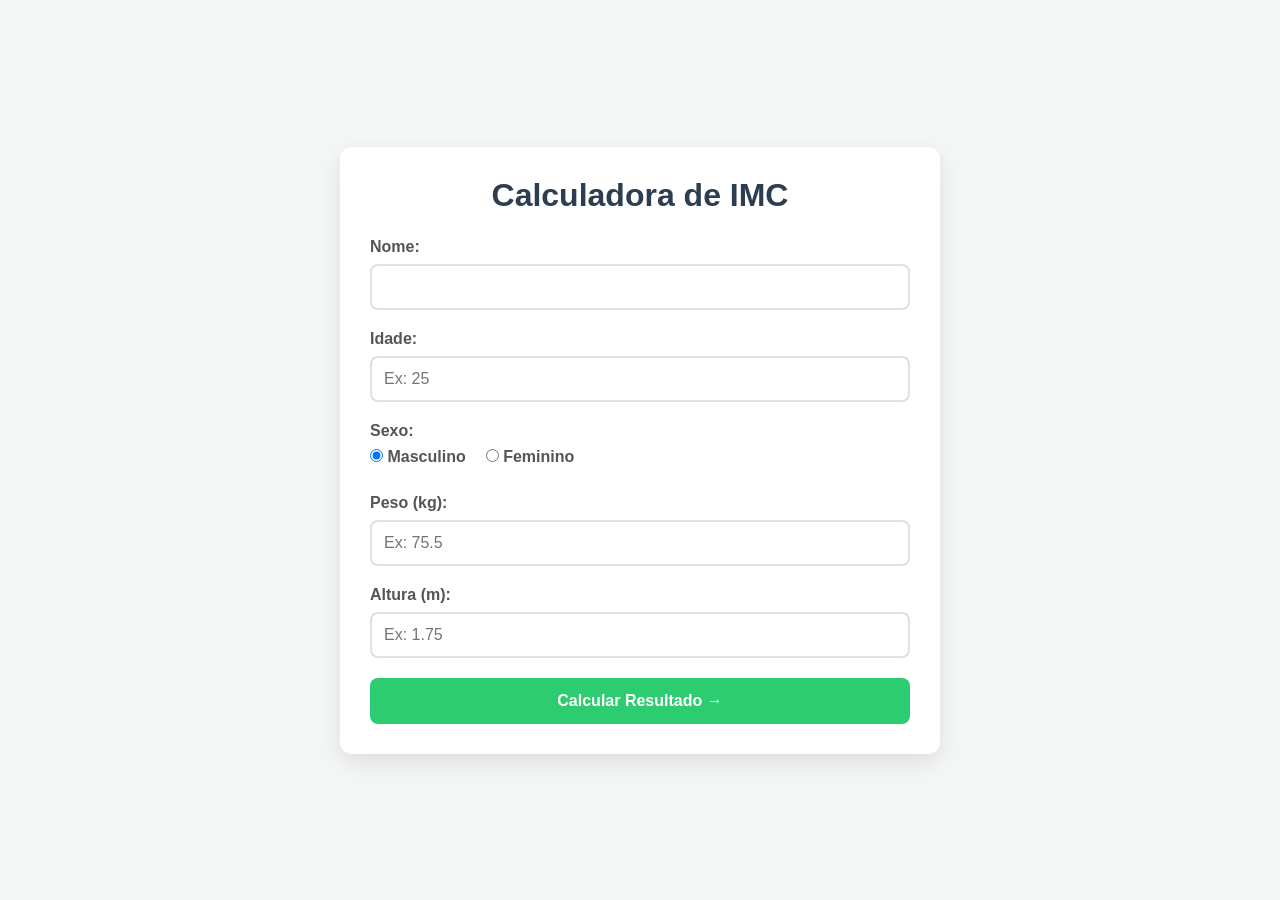
==== resultado.html @ 2f662a0d "Versão 1" ====
<!DOCTYPE html>
<html lang="pt-BR">

<head>
    <meta charset="UTF-8">
    <meta name="viewport" content="width=device-width, initial-scale=1.0">
    <title>Calculadora de IMC - Resultado</title>
    <link rel="stylesheet" href="style.css">
    <style>
        .resultado-box {
            text-align: center;
            padding: 20px;
            background: #f8f9fa;
            border-radius: 8px;
            margin-bottom: 20px;
        }
        
        .imc-valor {
            font-size: 48px;
            font-weight: bold;
            color: #e74c3c;
            margin: 10px 0;
        }
        
        .classificacao {
            font-size: 20px;
            font-weight: 600;
            color: #2c3e50;
        }
        
        .info-user {
            font-size: 15px;
            color: #7f8c8d;
            margin-bottom: 15px;
        }
    </style>
</head>

<body>

    <div class="container">
        <h2>Seu Resultado</h2>

        <div class="resultado-box">
            <p class="info-user" id="cumprimento">Olá!</p>
            <p>Seu IMC calculado é:</p>
            <div class="imc-valor" id="imcNumero">0.0</div>
            <p class="classificacao" id="imcStatus">Carregando...</p>
        </div>

        <div class="table-container">
            <h3>Tabela de Referência Média</h3>
            <p style="font-size: 12px; color: #7f8c8d; text-align: center; margin-bottom: 10px;">
                Valores médios populacionais saudáveis para comparação:
            </p>
            <table>
                <thead>
                    <tr>
                        <th>Faixa Etária</th>
                        <th>Sexo</th>
                        <th>Peso Médio</th>
                        <th>Altura Média</th>
                        <th>IMC Ideal</th>
                    </tr>
                </thead>
                <tbody id="corpoTabela">
                    <tr id="ref-jovem-m">
                        <td>18 - 24 anos</td>
                        <td>Masc</td>
                        <td>72 kg</td>
                        <td>1.75 m</td>
                        <td>23.5</td>
                    </tr>
                    <tr id="ref-jovem-f">
                        <td>18 - 24 anos</td>
                        <td>Fem</td>
                        <td>61 kg</td>
                        <td>1.63 m</td>
                        <td>23.0</td>
                    </tr>
                    <tr id="ref-adulto-m">
                        <td>25 - 44 anos</td>
                        <td>Masc</td>
                        <td>78 kg</td>
                        <td>1.76 m</td>
                        <td>25.2</td>
                    </tr>
                    <tr id="ref-adulto-f">
                        <td>25 - 44 anos</td>
                        <td>Fem</td>
                        <td>66 kg</td>
                        <td>1.64 m</td>
                        <td>24.5</td>
                    </tr>
                    <tr id="ref-meia-m">
                        <td>45 - 64 anos</td>
                        <td>Masc</td>
                        <td>81 kg</td>
                        <td>1.74 m</td>
                        <td>26.7</td>
                    </tr>
                    <tr id="ref-meia-f">
                        <td>45 - 64 anos</td>
                        <td>Fem</td>
                        <td>70 kg</td>
                        <td>1.61 m</td>
                        <td>27.0</td>
                    </tr>
                    <tr id="ref-idoso-m">
                        <td>65+ anos</td>
                        <td>Masc</td>
                        <td>75 kg</td>
                        <td>1.70 m</td>
                        <td>26.0</td>
                    </tr>
                    <tr id="ref-idoso-f">
                        <td>65+ anos</td>
                        <td>Fem</td>
                        <td>65 kg</td>
                        <td>1.57 m</td>
                        <td>26.4</td>
                    </tr>
                </tbody>
            </table>
        </div>

        <a href="index.html" class="btn-secondary">← Calcular Novamente</a>
    </div>

    <script>
        document.addEventListener('DOMContentLoaded', function() {
            const dadosObtidos = localStorage.getItem('dadosIMC');

            if (!dadosObtidos) {
                alert('Nenhum dado encontrado!');
                window.location.href = 'index.html';
                return;
            }

            const usuario = JSON.parse(dadosObtidos);
            const imc = usuario.peso / (usuario.altura * usuario.altura);

            let classificacao = "";
            if (imc < 18.5) classificacao = "Abaixo do peso";
            else if (imc >= 18.5 && imc < 24.9) classificacao = "Peso normal";
            else if (imc >= 25 && imc < 29.9) classificacao = "Sobrepeso";
            else if (imc >= 30 && imc < 34.9) classificacao = "Obesidade Grau I";
            else if (imc >= 35 && imc < 39.9) classificacao = "Obesidade Grau II";
            else classificacao = "Obesidade Grau III";

            const textoSexo = usuario.sexo === 'M' ? 'Masculino' : 'Feminino';
            document.getElementById('cumprimento').innerText = `Olá, ${usuario.nome}! Você tem ${usuario.idade} anos e selecionou o sexo ${textoSexo}.`;
            document.getElementById('imcNumero').innerText = imc.toFixed(1);
            document.getElementById('imcStatus').innerText = classificacao;

            const campoImc = document.getElementById('imcNumero');
            if (classificacao === "Peso normal") campoImc.style.color = "#2ecc71";
            else if (classificacao === "Sobrepeso" || classificacao === "Abaixo do peso") campoImc.style.color = "#f1c40f";
            else campoImc.style.color = "#e74c3c";

            let idLinhaDestaque = "";

            if (usuario.idade <= 24) {
                idLinhaDestaque = usuario.sexo === 'M' ? 'ref-jovem-m' : 'ref-jovem-f';
            } else if (usuario.idade >= 25 && usuario.idade <= 44) {
                idLinhaDestaque = usuario.sexo === 'M' ? 'ref-adulto-m' : 'ref-adulto-f';
            } else if (usuario.idade >= 45 && usuario.idade <= 64) {
                idLinhaDestaque = usuario.sexo === 'M' ? 'ref-meia-m' : 'ref-meia-f';
            } else {
                idLinhaDestaque = usuario.sexo === 'M' ? 'ref-idoso-m' : 'ref-idoso-f';
            }

            const linhaParaDestacar = document.getElementById(idLinhaDestaque);
            if (linhaParaDestacar) {
                linhaParaDestacar.classList.add('destaque-linha');
            }
        });
    </script>
</body>

</html>
---- style.css ----
.table-container {
    margin-top: 25px;
    width: 100%;
    overflow-x: auto;
    border-radius: 8px;
    border: 1px solid #e0e0e0;
}

table {
    width: 100%;
    border-collapse: collapse;
    font-size: 14px;
    background-color: #fff;
}

th,
td {
    padding: 12px 15px;
    text-align: center;
    vertical-align: middle;
}

th {
    background-color: #34495e;
    color: white;
    font-weight: 600;
    text-transform: uppercase;
    font-size: 12px;
    letter-spacing: 0.5px;
}

tr {
    border-bottom: 1px solid #e0e0e0;
}

tr:last-child {
    border-bottom: none;
}

tr:nth-child(even) {
    background-color: #f8f9fa;
}

.destaque-linha {
    background-color: #e8f4fd !important;
    font-weight: bold;
    color: #2980b9;
}

.destaque-linha td {
    border-top: 2px solid #3498db;
    border-bottom: 2px solid #3498db;
}
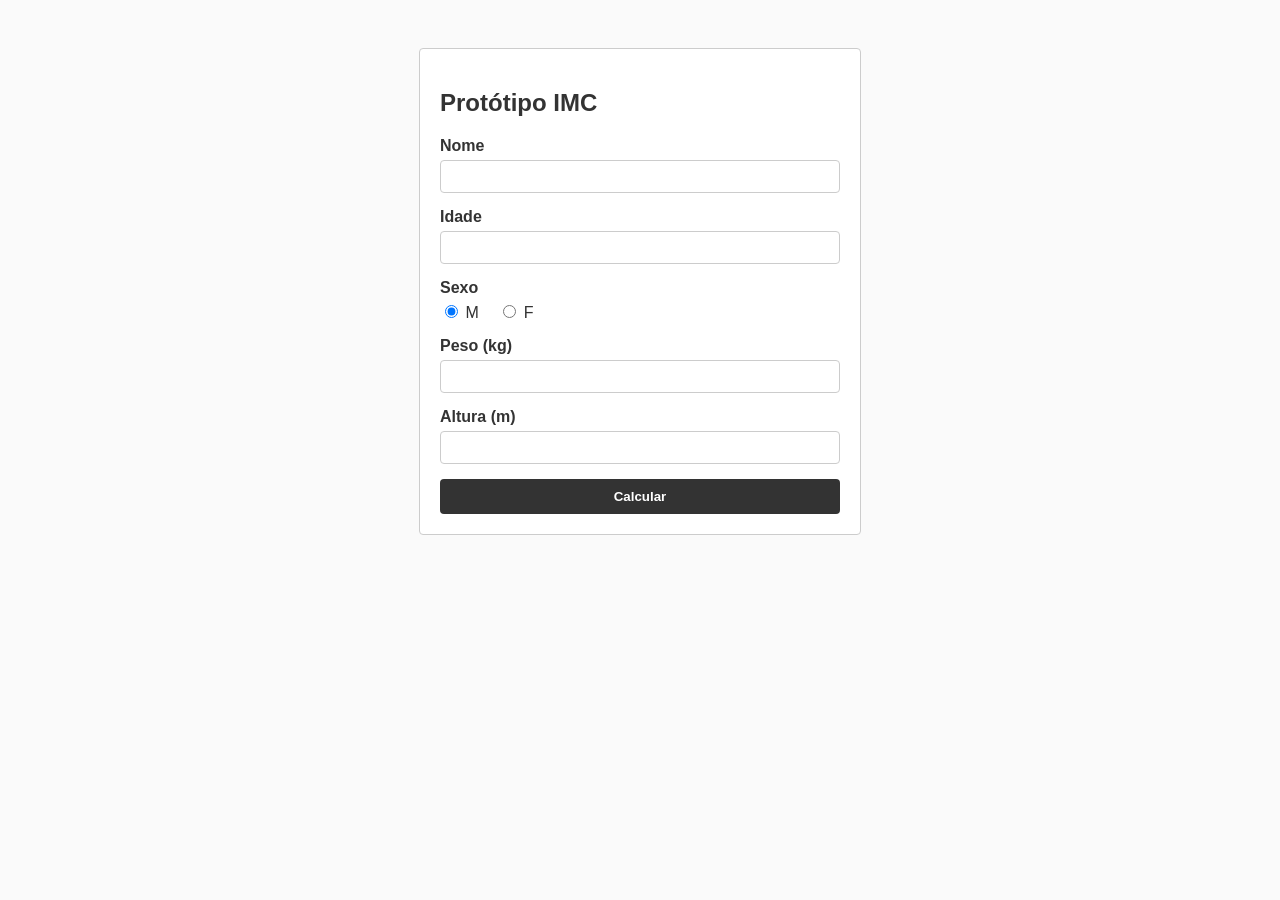
==== commit fd3ecea3: "Versão 2.0" ====
--- a/resultado.html
+++ b/resultado.html
@@ -4,175 +4,193 @@
 <head>
     <meta charset="UTF-8">
     <meta name="viewport" content="width=device-width, initial-scale=1.0">
-    <title>Calculadora de IMC - Resultado</title>
-    <link rel="stylesheet" href="style.css">
+    <title>Protótipo IMC - Resultado</title>
     <style>
-        .resultado-box {
-            text-align: center;
-            padding: 20px;
-            background: #f8f9fa;
-            border-radius: 8px;
-            margin-bottom: 20px;
+        body {
+            font-family: Arial, sans-serif;
+            background-color: #fafafa;
+            padding: 40px 20px;
+            color: #333;
         }
         
-        .imc-valor {
-            font-size: 48px;
-            font-weight: bold;
-            color: #e74c3c;
-            margin: 10px 0;
+        .box {
+            max-width: 500px;
+            margin: 0 auto;
+            background: #fff;
+            padding: 20px;
+            border: 1px solid #ccc;
+            border-radius: 4px;
         }
         
-        .classificacao {
-            font-size: 20px;
-            font-weight: 600;
-            color: #2c3e50;
+        .res-destaque {
+            text-align: center;
+            background: #eee;
+            padding: 15px;
+            margin-bottom: 20px;
+            border-radius: 4px;
         }
         
-        .info-user {
-            font-size: 15px;
-            color: #7f8c8d;
-            margin-bottom: 15px;
+        .num-imc {
+            font-size: 36px;
+            font-weight: bold;
+            margin: 5px 0;
+        }
+        
+        table {
+            width: 100%;
+            border-collapse: collapse;
+            margin-top: 15px;
+            font-size: 13px;
+        }
+        
+        th,
+        td {
+            border: 1px solid #ccc;
+            padding: 8px;
+            text-align: center;
+        }
+        
+        th {
+            background-color: #f2f2f2;
+        }
+        
+        .linha-ativa {
+            background-color: #d1ecf1 !important;
+            font-weight: bold;
+        }
+        
+        .btn-voltar {
+            display: block;
+            text-align: center;
+            margin-top: 20px;
+            color: #555;
+            text-decoration: none;
+            font-size: 14px;
         }
     </style>
 </head>
 
 <body>
 
-    <div class="container">
-        <h2>Seu Resultado</h2>
+    <div class="box">
+        <h2>Resultado</h2>
 
-        <div class="resultado-box">
-            <p class="info-user" id="cumprimento">Olá!</p>
-            <p>Seu IMC calculado é:</p>
-            <div class="imc-valor" id="imcNumero">0.0</div>
-            <p class="classificacao" id="imcStatus">Carregando...</p>
+        <div class="res-destaque">
+            <p id="infoUser"></p>
+            <div class="num-imc" id="valorImc">0.0</div>
+            <p id="statusImc"></p>
         </div>
 
-        <div class="table-container">
-            <h3>Tabela de Referência Média</h3>
-            <p style="font-size: 12px; color: #7f8c8d; text-align: center; margin-bottom: 10px;">
-                Valores médios populacionais saudáveis para comparação:
-            </p>
-            <table>
-                <thead>
-                    <tr>
-                        <th>Faixa Etária</th>
-                        <th>Sexo</th>
-                        <th>Peso Médio</th>
-                        <th>Altura Média</th>
-                        <th>IMC Ideal</th>
-                    </tr>
-                </thead>
-                <tbody id="corpoTabela">
-                    <tr id="ref-jovem-m">
-                        <td>18 - 24 anos</td>
-                        <td>Masc</td>
-                        <td>72 kg</td>
-                        <td>1.75 m</td>
-                        <td>23.5</td>
-                    </tr>
-                    <tr id="ref-jovem-f">
-                        <td>18 - 24 anos</td>
-                        <td>Fem</td>
-                        <td>61 kg</td>
-                        <td>1.63 m</td>
-                        <td>23.0</td>
-                    </tr>
-                    <tr id="ref-adulto-m">
-                        <td>25 - 44 anos</td>
-                        <td>Masc</td>
-                        <td>78 kg</td>
-                        <td>1.76 m</td>
-                        <td>25.2</td>
-                    </tr>
-                    <tr id="ref-adulto-f">
-                        <td>25 - 44 anos</td>
-                        <td>Fem</td>
-                        <td>66 kg</td>
-                        <td>1.64 m</td>
-                        <td>24.5</td>
-                    </tr>
-                    <tr id="ref-meia-m">
-                        <td>45 - 64 anos</td>
-                        <td>Masc</td>
-                        <td>81 kg</td>
-                        <td>1.74 m</td>
-                        <td>26.7</td>
-                    </tr>
-                    <tr id="ref-meia-f">
-                        <td>45 - 64 anos</td>
-                        <td>Fem</td>
-                        <td>70 kg</td>
-                        <td>1.61 m</td>
-                        <td>27.0</td>
-                    </tr>
-                    <tr id="ref-idoso-m">
-                        <td>65+ anos</td>
-                        <td>Masc</td>
-                        <td>75 kg</td>
-                        <td>1.70 m</td>
-                        <td>26.0</td>
-                    </tr>
-                    <tr id="ref-idoso-f">
-                        <td>65+ anos</td>
-                        <td>Fem</td>
-                        <td>65 kg</td>
-                        <td>1.57 m</td>
-                        <td>26.4</td>
-                    </tr>
-                </tbody>
-            </table>
-        </div>
+        <h3>Médias de Referência</h3>
+        <table>
+            <thead>
+                <tr>
+                    <th>Idade</th>
+                    <th>Sexo</th>
+                    <th>Peso Mestre</th>
+                    <th>Alt. Média</th>
+                    <th>IMC Ref.</th>
+                </tr>
+            </thead>
+            <tbody>
+                <tr id="r-j-m">
+                    <td>18-24</td>
+                    <td>M</td>
+                    <td>72kg</td>
+                    <td>1.75m</td>
+                    <td>23.5</td>
+                </tr>
+                <tr id="r-j-f">
+                    <td>18-24</td>
+                    <td>F</td>
+                    <td>61kg</td>
+                    <td>1.63m</td>
+                    <td>23.0</td>
+                </tr>
+                <tr id="r-a-m">
+                    <td>25-44</td>
+                    <td>M</td>
+                    <td>78kg</td>
+                    <td>1.76m</td>
+                    <td>25.2</td>
+                </tr>
+                <tr id="r-a-f">
+                    <td>25-44</td>
+                    <td>F</td>
+                    <td>66kg</td>
+                    <td>1.64m</td>
+                    <td>24.5</td>
+                </tr>
+                <tr id="r-m-m">
+                    <td>45-64</td>
+                    <td>M</td>
+                    <td>81kg</td>
+                    <td>1.74m</td>
+                    <td>26.7</td>
+                </tr>
+                <tr id="r-m-f">
+                    <td>45-64</td>
+                    <td>F</td>
+                    <td>70kg</td>
+                    <td>1.61m</td>
+                    <td>27.0</td>
+                </tr>
+                <tr id="r-i-m">
+                    <td>65+</td>
+                    <td>M</td>
+                    <td>75kg</td>
+                    <td>1.70m</td>
+                    <td>26.0</td>
+                </tr>
+                <tr id="r-i-f">
+                    <td>65+</td>
+                    <td>F</td>
+                    <td>65kg</td>
+                    <td>1.57m</td>
+                    <td>26.4</td>
+                </tr>
+            </tbody>
+        </table>
 
-        <a href="index.html" class="btn-secondary">← Calcular Novamente</a>
+        <a href="index.html" class="btn-voltar">← Voltar e Recalcular</a>
     </div>
 
     <script>
         document.addEventListener('DOMContentLoaded', function() {
-            const dadosObtidos = localStorage.getItem('dadosIMC');
+            const dadosRaw = localStorage.getItem('dadosIMC');
 
-            if (!dadosObtidos) {
-                alert('Nenhum dado encontrado!');
+            if (!dadosRaw) {
                 window.location.href = 'index.html';
                 return;
             }
 
-            const usuario = JSON.parse(dadosObtidos);
-            const imc = usuario.peso / (usuario.altura * usuario.altura);
+            const dados = JSON.parse(dadosRaw);
+            const imc = dados.peso / (dados.altura * dados.altura);
 
-            let classificacao = "";
-            if (imc < 18.5) classificacao = "Abaixo do peso";
-            else if (imc >= 18.5 && imc < 24.9) classificacao = "Peso normal";
-            else if (imc >= 25 && imc < 29.9) classificacao = "Sobrepeso";
-            else if (imc >= 30 && imc < 34.9) classificacao = "Obesidade Grau I";
-            else if (imc >= 35 && imc < 39.9) classificacao = "Obesidade Grau II";
-            else classificacao = "Obesidade Grau III";
+            let status = "";
+            if (imc < 18.5) status = "Abaixo do peso";
+            else if (imc < 24.9) status = "Peso normal";
+            else if (imc < 29.9) status = "Sobrepeso";
+            else status = "Obesidade";
 
-            const textoSexo = usuario.sexo === 'M' ? 'Masculino' : 'Feminino';
-            document.getElementById('cumprimento').innerText = `Olá, ${usuario.nome}! Você tem ${usuario.idade} anos e selecionou o sexo ${textoSexo}.`;
-            document.getElementById('imcNumero').innerText = imc.toFixed(1);
-            document.getElementById('imcStatus').innerText = classificacao;
+            document.getElementById('infoUser').innerText = `${dados.nome}, ${dados.idade} anos, Sexo: ${dados.sexo}`;
+            document.getElementById('valorImc').innerText = imc.toFixed(1);
+            document.getElementById('statusImc').innerText = status;
 
-            const campoImc = document.getElementById('imcNumero');
-            if (classificacao === "Peso normal") campoImc.style.color = "#2ecc71";
-            else if (classificacao === "Sobrepeso" || classificacao === "Abaixo do peso") campoImc.style.color = "#f1c40f";
-            else campoImc.style.color = "#e74c3c";
-
-            let idLinhaDestaque = "";
-
-            if (usuario.idade <= 24) {
-                idLinhaDestaque = usuario.sexo === 'M' ? 'ref-jovem-m' : 'ref-jovem-f';
-            } else if (usuario.idade >= 25 && usuario.idade <= 44) {
-                idLinhaDestaque = usuario.sexo === 'M' ? 'ref-adulto-m' : 'ref-adulto-f';
-            } else if (usuario.idade >= 45 && usuario.idade <= 64) {
-                idLinhaDestaque = usuario.sexo === 'M' ? 'ref-meia-m' : 'ref-meia-f';
+            let idLinha = "";
+            if (dados.idade <= 24) {
+                idLinha = dados.sexo === 'M' ? 'r-j-m' : 'r-j-f';
+            } else if (dados.idade <= 44) {
+                idLinha = dados.sexo === 'M' ? 'r-a-m' : 'r-a-f';
+            } else if (dados.idade <= 64) {
+                idLinha = dados.sexo === 'M' ? 'r-m-m' : 'r-m-f';
             } else {
-                idLinhaDestaque = usuario.sexo === 'M' ? 'ref-idoso-m' : 'ref-idoso-f';
+                idLinha = dados.sexo === 'M' ? 'r-i-m' : 'r-i-f';
             }
 
-            const linhaParaDestacar = document.getElementById(idLinhaDestaque);
-            if (linhaParaDestacar) {
-                linhaParaDestacar.classList.add('destaque-linha');
+            const alvo = document.getElementById(idLinha);
+            if (alvo) {
+                alvo.classList.add('linha-ativa');
             }
         });
     </script>
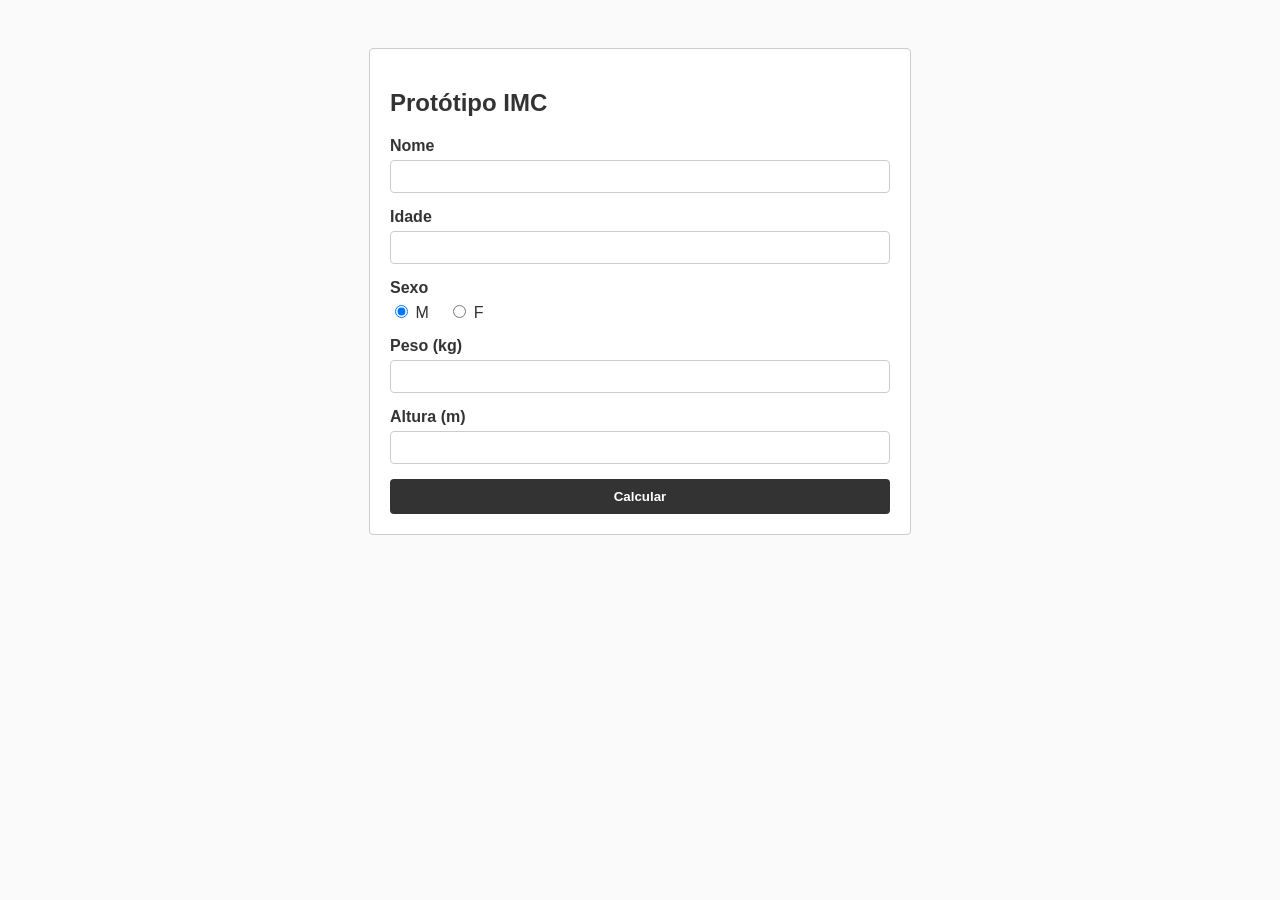
==== commit 8a199fde: "Add files via upload" ====
--- a/resultado.html
+++ b/resultado.html
@@ -5,69 +5,7 @@
     <meta charset="UTF-8">
     <meta name="viewport" content="width=device-width, initial-scale=1.0">
     <title>Protótipo IMC - Resultado</title>
-    <style>
-        body {
-            font-family: Arial, sans-serif;
-            background-color: #fafafa;
-            padding: 40px 20px;
-            color: #333;
-        }
-        
-        .box {
-            max-width: 500px;
-            margin: 0 auto;
-            background: #fff;
-            padding: 20px;
-            border: 1px solid #ccc;
-            border-radius: 4px;
-        }
-        
-        .res-destaque {
-            text-align: center;
-            background: #eee;
-            padding: 15px;
-            margin-bottom: 20px;
-            border-radius: 4px;
-        }
-        
-        .num-imc {
-            font-size: 36px;
-            font-weight: bold;
-            margin: 5px 0;
-        }
-        
-        table {
-            width: 100%;
-            border-collapse: collapse;
-            margin-top: 15px;
-            font-size: 13px;
-        }
-        
-        th,
-        td {
-            border: 1px solid #ccc;
-            padding: 8px;
-            text-align: center;
-        }
-        
-        th {
-            background-color: #f2f2f2;
-        }
-        
-        .linha-ativa {
-            background-color: #d1ecf1 !important;
-            font-weight: bold;
-        }
-        
-        .btn-voltar {
-            display: block;
-            text-align: center;
-            margin-top: 20px;
-            color: #555;
-            text-decoration: none;
-            font-size: 14px;
-        }
-    </style>
+    <link rel="stylesheet" href="style.css">
 </head>
 
 <body>
@@ -87,7 +25,7 @@
                 <tr>
                     <th>Idade</th>
                     <th>Sexo</th>
-                    <th>Peso Mestre</th>
+                    <th>Peso Médio</th>
                     <th>Alt. Média</th>
                     <th>IMC Ref.</th>
                 </tr>
--- a/style.css
+++ b/style.css
@@ -0,0 +1,105 @@
+body {
+    font-family: Arial, sans-serif;
+    background-color: #fafafa;
+    padding: 40px 20px;
+    color: #333;
+}
+
+.box {
+    max-width: 500px;
+    margin: 0 auto;
+    background: #fff;
+    padding: 20px;
+    border: 1px solid #ccc;
+    border-radius: 4px;
+}
+
+.campo {
+    margin-bottom: 15px;
+}
+
+label {
+    display: block;
+    margin-bottom: 5px;
+    font-weight: bold;
+}
+
+input[type="text"],
+input[type="number"] {
+    width: 100%;
+    padding: 8px;
+    box-sizing: border-box;
+    border: 1px solid #ccc;
+    border-radius: 4px;
+}
+
+.radio-grupo {
+    margin-top: 5px;
+}
+
+.radio-grupo label {
+    display: inline;
+    margin-right: 15px;
+    font-weight: normal;
+}
+
+button {
+    width: 100%;
+    padding: 10px;
+    background-color: #333;
+    color: #fff;
+    border: none;
+    border-radius: 4px;
+    cursor: pointer;
+    font-weight: bold;
+}
+
+button:hover {
+    background-color: #555;
+}
+
+.res-destaque {
+    text-align: center;
+    background: #eee;
+    padding: 15px;
+    margin-bottom: 20px;
+    border-radius: 4px;
+}
+
+.num-imc {
+    font-size: 36px;
+    font-weight: bold;
+    margin: 5px 0;
+}
+
+table {
+    width: 100%;
+    border-collapse: collapse;
+    margin-top: 15px;
+    font-size: 13px;
+}
+
+th,
+td {
+    border: 1px solid #ccc;
+    padding: 8px;
+    text-align: center;
+}
+
+th {
+    background-color: #f2f2f2;
+}
+
+.linha-ativa {
+    background-color: #d1ecf1 !important;
+    font-weight: bold;
+}
+
+.btn-voltar {
+    display: block;
+    text-align: center;
+    margin-top: 20px;
+    color: #555;
+    text-decoration: none;
+    font-size: 14px;
+}
